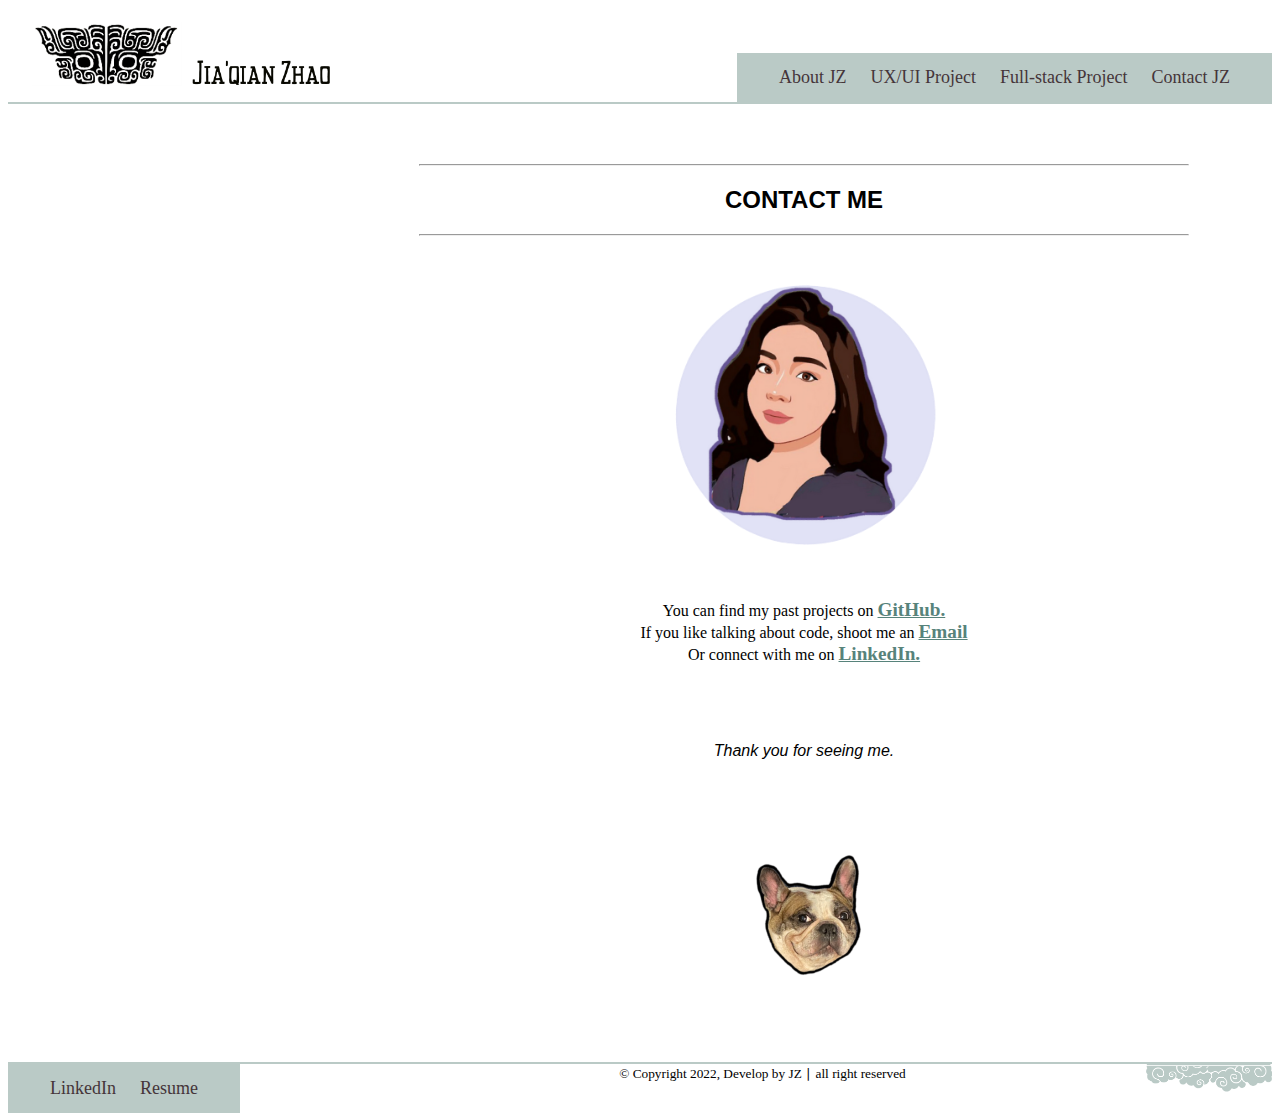
==== Contact.html @ 8318e0b2 "add full stack page and contact page to the site" ====
<!DOCTYPE html>
<html lang='en'>

<head>
    <meta charset='UTF-8'>
    <meta http-equiv='X-UA-Compatible' content='IE=edge'>
    <meta name='viewport' content='width=device-width, initial-scale=1.0'>
    <link href='https://cdn.jsdelivr.net/npm/bootstrap@5.1.3/dist/css/bootstrap.min.css' rel='stylesheet' integrity='sha384-1BmE4kWBq78iYhFldvKuhfTAU6auU8tT94WrHftjDbrCEXSU1oBoqyl2QvZ6jIW3' crossorigin='anonymous'>
    <link rel='stylesheet' href='styly.css'>
    <title>UX/UI Portfolio</title>
</head>

<body>
    <header>
        <div class='header'>
            <img class='hamburgerMenu' src='img/Hamburger.png' />
            <img src='img/Jiaqian Zhao.png' alt='logo' class='responsive'>
            <div class='header-right' id='myLinks'>
                <a class='nav-link' href='./index.html'>About JZ</a>
                <a class='nav-link' href='./UXUI.html'>UX/UI Project</a>
                <a class='nav-link' href='./Full-stack.html'>Full-stack Project</a>
                <a class='nav-link' href='./Contact.html'>Contact JZ</a>
            </div>
        </div>
    </header>

    <section class='grid'>
        <div class='container-fluid content' id='Headeing4'>
            <hr>
            <h2 class='sectionHeading' style='text-align: center'>CONTACT ME</h2>
            <hr>
        </div>

        <div class='row'>
            <img src='./img/JZ2.png' class='img-fluid' id='jz2'>
            <div class='container-fluid' style='text-align: center;' id='contactMe'>
                <p1>You can find my past projects on <a href='https://github.com/JZSweet' style='font-weight: bold; font-size: larger; color: #57837B;'>GitHub.</a></p1><br>
                <p1>If you like talking about code, shoot me an <a href='mailto: workmailjz@gmail.com' style='font-weight: bold; font-size: larger; color: #57837B;'>Email</a></p1><br>
                <p1>Or connect with me on <a href='https://www.linkedin.com/in/jiaqian-zhao/' style='font-weight: bold; font-size: larger; color: #57837B;'>LinkedIn.</a></p1>
            </div>
        </div>

        <div class='row'>
            <div class='container-fluid' style='text-align: center;'>
                <p1 style='font-family: Verdana, Geneva, Tahoma, sans-serif; font-style: italic; font-weight: 300;'>Thank you for seeing me.</p1>
            </div>
            <section class='grid'>
                <div class='gridChild APPA' style='margin-left: 17%;'>
                    <img class='bounceboy' src='./img/appa.png'>
                </div>
            </section>
        </div>
    </section>

    <footer>
        <div class='footer'>
            <div class='footer-left' id='myLinks2'>
                <a class='nav-link' href='https://www.linkedin.com/in/jiaqian-zhao/'>LinkedIn</a>
                <a class='nav-link' href='#'>Resume</a>
            </div>
        </div>
        <small>&copy; Copyright 2022, Develop by JZ &#8739; all right reserved</small>
        <img class='footerR' src='img/footer1.png' />
    </footer>

    <script src='index.js'></script>
</body>

</html>
---- styly.css ----
.hamburgerMenu {
    display: none;
}

.header {
    overflow: hidden;
    border-bottom: 2px solid #BACAC6;
}

.responsive {
    width: 50%;
    max-width: 300px;
    height: auto;
    position: sticky;
    top: 13px;
    left: 24px;
}

.header a {
    float: left;
    color: #453539;
    text-align: center;
    padding: 12px;
    text-decoration: none;
    font-size: 18px;
    line-height: 25px;
    border-radius: 4px;
}

.header a:hover {
    background-color: #CABABE;
    color: #453539;
}

.header a.active {
    background-color: dodgerblue;
    color: white;
}

.header-right {
    background-color: #BACAC6;
    float: right;
    position: static;
    margin-top: 45px;
    padding-left: 30px;
    padding-right: 30px;
}

.footer {
    float: left;
    overflow: hidden;
}

footer {
    border-top: 2px solid #BACAC6;
    margin-bottom: 3%;
}

.footer-left a {
    float: left;
    color: #453539;
    text-align: center;
    padding: 12px;
    text-decoration: none;
    font-size: 18px;
    line-height: 25px;
    border-radius: 4px;
}

.footer-left a:hover {
    background-color: #CABABE;
    color: #453539;
}

.footer-left a.active {
    background-color: dodgerblue;
    color: white;
}

.footer-left {
    background-color: #BACAC6;
    float: right;
    padding-left: 30px;
    padding-right: 30px;
}

.footerR {
    float: right;
    width: 10%;
    height: auto;
}

small {
    text-align: center;
    padding-left: 30%;
}

section {
    padding-bottom: 3%;
}

#Headeing1 {
    padding-bottom: 70px;
}

.sectionHeading {
    font-family: sans-serif;
}

#JZpic {
    display: block;
    padding-right: 30px;
    padding-top: 60px;
}

#JZabout {
    width: 100%;
}

.grid {
    margin-top: 60px;
    margin-left: 25%;
    position: center;
    width: 60em;
}

#aboutme {
    display: flex;
    column-gap: 70px;
}

hr {
    width: 80%;
    margin-left: auto;
    margin-right: auto;
}

#jz2 {
    max-width: 30%;
    display: block;
    margin-left: auto;
    margin-right: auto;
    margin-top: 3%;
    margin-bottom: 3%;
}

#contactMe {
    margin-top: 4%;
    margin-bottom: 8%;
}

.bounceboy {
    animation: shake 2s;
    animation-iteration-count: infinite;
}

.bounceboy:hover {
    animation: shake 0.4s;
    animation-iteration-count: infinite;
}

@keyframes shake {
    0% {
        transform: translate(1px, 1px) rotate(0deg);
    }
    10% {
        transform: translate(-1px, -2px) rotate(-1deg);
    }
    20% {
        transform: translate(-3px, 0px) rotate(1deg);
    }
    30% {
        transform: translate(3px, 2px) rotate(0deg);
    }
    40% {
        transform: translate(1px, -1px) rotate(1deg);
    }
    50% {
        transform: translate(-1px, 2px) rotate(-1deg);
    }
    60% {
        transform: translate(-3px, 1px) rotate(0deg);
    }
    70% {
        transform: translate(3px, 1px) rotate(-1deg);
    }
    80% {
        transform: translate(-1px, -1px) rotate(1deg);
    }
    90% {
        transform: translate(1px, 2px) rotate(0deg);
    }
    100% {
        transform: translate(1px, -2px) rotate(-1deg);
    }
}

@media screen and (max-width: 480px) {
    .hamburgerMenu {
        display: block;
        float: right;
        padding-top: 7%;
        position: relative;
    }
    .header-right {
        float: none;
        display: none;
        flex-direction: column;
        justify-content: space-between;
        align-items: center;
    }
    .header-right a {
        color: #453539;
        font-size: 17px;
    }
    .responsive {
        width: 63%;
        height: auto;
    }
    #Headeing1,
    #Headeing2,
    #Headeing3,
    #Headeing4 {
        max-width: 70%;
        margin-left: 18%;
        padding: 0%;
    }
    .footerR {
        display: none;
    }
    .footer-left {
        float: left;
        padding: 0%;
    }
    .footer-left a {
        font-size: 14px;
    }
    small {
        font-size: 10px;
        padding: 0%;
    }
    section {
        display: flex;
        flex-flow: column;
        padding-bottom: 3%;
    }
    .sectionHeading {
        font-family: sans-serif;
        font-size: 18px;
    }
    #JZpic,
    #jz2 {
        display: block;
        max-height: auto;
        max-width: 295px;
        padding-left: 10%;
        padding-right: 0px;
        padding-top: 0px;
    }
    #PICsession {
        max-height: auto;
        max-width: fit-content;
        margin-bottom: 15%;
    }
    .grid {
        margin-top: 20px;
        margin-left: 0.5%;
        flex-flow: column;
        max-width: fit-content;
    }
    #aboutme {
        padding-top: 28px;
        padding-left: 28px;
        column-gap: 70px;
        max-width: 380px;
    }
    hr {
        width: 90%;
        margin-left: auto;
        margin-right: auto;
    }
    #contactMe {
        font-size: 90%;
        margin-top: 10%;
        margin-bottom: 13%;
    }
    .bounceboy {
        margin-left: 50%;
    }
}
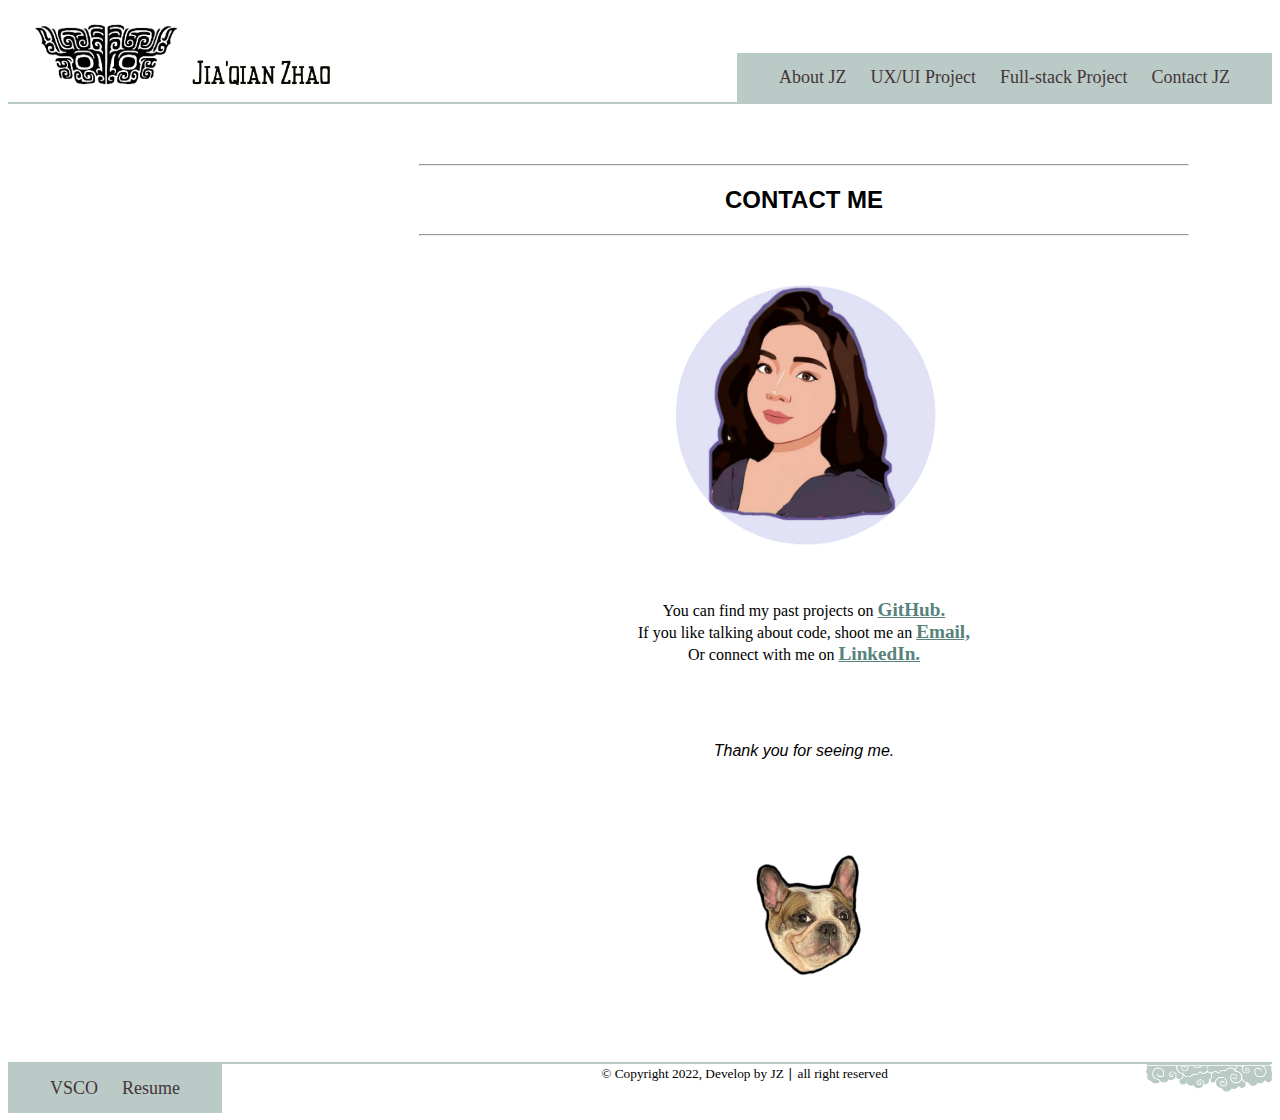
==== commit bebc5c2a: "max width to fit content on moblie" ====
--- a/Contact.html
+++ b/Contact.html
@@ -32,16 +32,16 @@
         </div>
 
         <div class='row'>
-            <img src='./img/JZ2.png' class='img-fluid' id='jz2'>
-            <div class='container-fluid' style='text-align: center;' id='contactMe'>
+            <img src='./img/JZ2.png' class='img' id='jz2'>
+            <div class='container' style='text-align: center;' id='contactMe'>
                 <p1>You can find my past projects on <a href='https://github.com/JZSweet' style='font-weight: bold; font-size: larger; color: #57837B;'>GitHub.</a></p1><br>
-                <p1>If you like talking about code, shoot me an <a href='mailto: workmailjz@gmail.com' style='font-weight: bold; font-size: larger; color: #57837B;'>Email</a></p1><br>
+                <p1>If you like talking about code, shoot me an <a href='mailto: workmailjz@gmail.com' style='font-weight: bold; font-size: larger; color: #57837B;'>Email,</a></p1><br>
                 <p1>Or connect with me on <a href='https://www.linkedin.com/in/jiaqian-zhao/' style='font-weight: bold; font-size: larger; color: #57837B;'>LinkedIn.</a></p1>
             </div>
         </div>
 
         <div class='row'>
-            <div class='container-fluid' style='text-align: center;'>
+            <div class='container' style='text-align: center;'>
                 <p1 style='font-family: Verdana, Geneva, Tahoma, sans-serif; font-style: italic; font-weight: 300;'>Thank you for seeing me.</p1>
             </div>
             <section class='grid'>
@@ -55,7 +55,7 @@
     <footer>
         <div class='footer'>
             <div class='footer-left' id='myLinks2'>
-                <a class='nav-link' href='https://www.linkedin.com/in/jiaqian-zhao/'>LinkedIn</a>
+                <a class='nav-link' href='https://vsco.co/jzsweet/gallery'>VSCO</a>
                 <a class='nav-link' href='#'>Resume</a>
             </div>
         </div>
--- a/styly.css
+++ b/styly.css
@@ -279,6 +279,10 @@
         margin-left: auto;
         margin-right: auto;
     }
+    .UXUI {
+        display: block;
+        margin-left: auto;
+    }
     #contactMe {
         font-size: 90%;
         margin-top: 10%;
@@ -287,4 +291,7 @@
     .bounceboy {
         margin-left: 50%;
     }
+    body {
+        max-width: fit-content;
+    }
 }